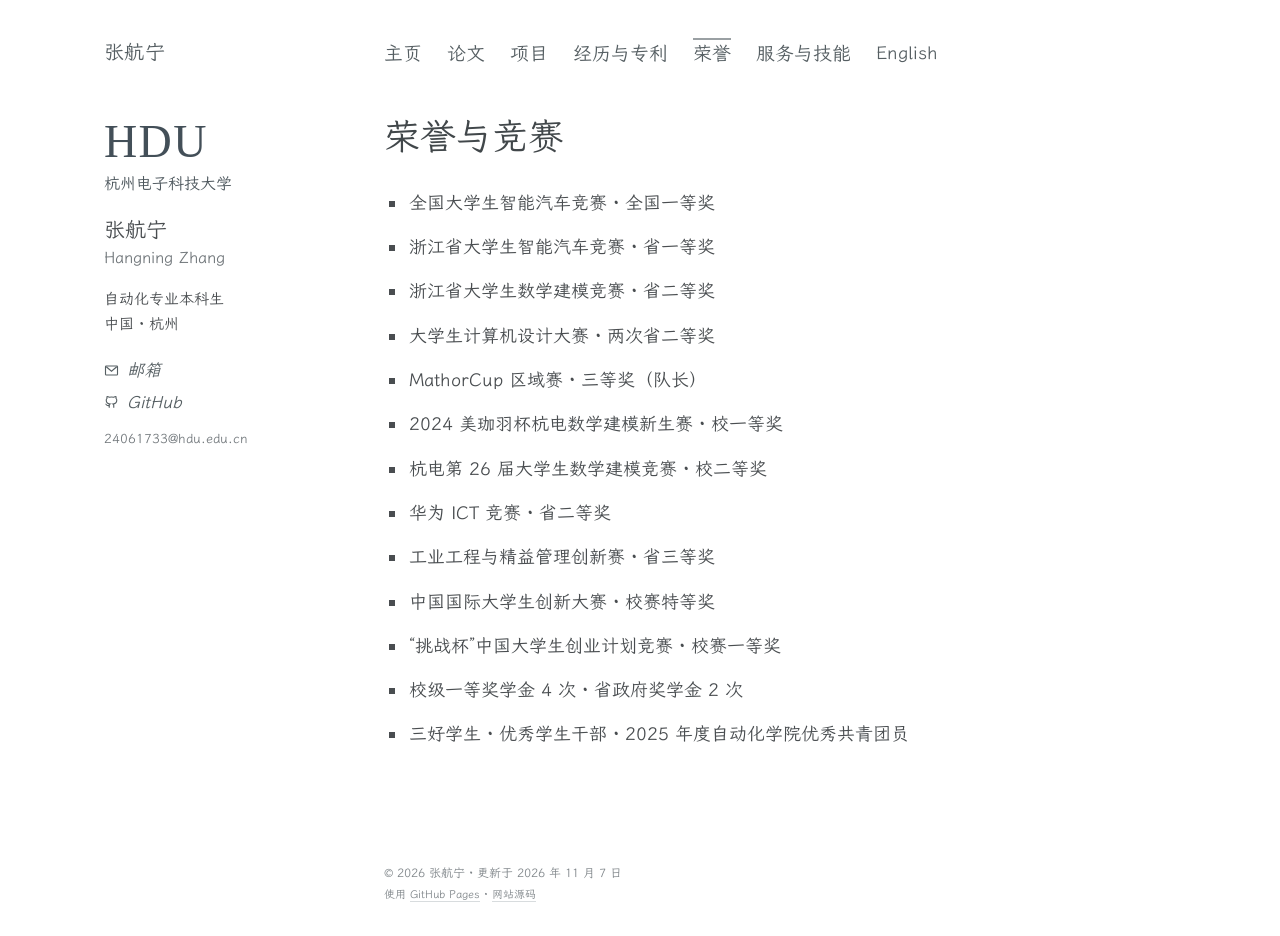
==== awards-zh.html @ 4557b76f "Restyle academic site with handwritten typography and page navigation" ====
<!doctype html>
<html lang="zh-CN">
<head>
  <meta charset="utf-8">
  <meta name="viewport" content="width=device-width, initial-scale=1">
  <meta name="description" content="荣誉与竞赛 · 张航宁 · 杭州电子科技大学">
  <meta name="theme-color" content="#ffffff">
  <title>荣誉与竞赛 – 张航宁</title>
  <link rel="icon" href="./favicon.svg" type="image/svg+xml">
  <link rel="preload" href="./assets/wenkai-subset.woff" as="font" type="font/woff" crossorigin>
  <link rel="stylesheet" href="./styles.css?v=20261107-reference">
  <link rel="alternate" hreflang="en" href="./awards.html">
  <script src="./main.js?v=20261107-reference" defer></script>
</head>
<body data-page="awards">
  <a class="skip" href="#main">跳至正文</a>
  <header class="masthead"><div class="masthead-inner">
    <a class="site-name" href="./zh-cn.html">张航宁</a>
    <nav class="page-nav" aria-label="主导航"><a href="./zh-cn.html">主页</a><a href="./publications-zh.html">论文</a><a href="./projects-zh.html">项目</a><a href="./experience-zh.html">经历与专利</a><a href="./awards-zh.html" aria-current="page">荣誉</a><a href="./services-zh.html">服务与技能</a><a class="language-link" lang="en" href="./awards.html">English</a></nav></div></header>
<div class="page-layout">
  <aside class="profile" aria-label="个人信息">
    <a class="university-mark" href="https://www.hdu.edu.cn/" aria-label="杭州电子科技大学"><span class="university-initials" aria-hidden="true">HDU</span><span class="university-name">杭州电子科技大学</span></a>
    <p class="profile-name">张航宁</p><p class="profile-other-name" lang="en">Hangning Zhang</p>
    <p class="profile-bio">自动化专业本科生<br>中国 · 杭州</p>
    <ul class="profile-links">
      <li><a href="mailto:24061733@hdu.edu.cn"><svg viewBox="0 0 20 20" aria-hidden="true"><rect x="2" y="4" width="16" height="12" rx="1"/><path d="m3 5 7 6 7-6"/></svg>邮箱</a></li>
      <li><a href="https://github.com/zhang-hn-1"><svg viewBox="0 0 20 20" aria-hidden="true"><path d="M7 17v-3c-4 1-4-2-5-2m11 5v-3c0-1-.4-1.6-1-2 3-.3 5-1.5 5-5 0-1-.4-2-1-2.5.2-.7.2-1.5-.2-2.5-1.5 0-2.5.7-3 1a12 12 0 0 0-5.6 0c-.5-.3-1.5-1-3-1-.4 1-.4 1.8-.2 2.5C3.4 5 3 6 3 7c0 3.5 2 4.7 5 5-.6.4-1 1-1 2"/></svg>GitHub</a></li>
    </ul>
    <p class="profile-email">24061733@hdu.edu.cn</p>
  </aside>
  <main id="main"><h1 class="page-title">荣誉与竞赛</h1>
<section id="honors" class="content-section">
      <ul class="honors"><li><span>全国大学生智能汽车竞赛 · 全国一等奖</span></li><li><span>浙江省大学生智能汽车竞赛 · 省一等奖</span></li><li><span>浙江省大学生数学建模竞赛 · 省二等奖</span></li><li><span>大学生计算机设计大赛 · 两次省二等奖</span></li><li><span>MathorCup 区域赛 · 三等奖（队长）</span></li><li><span>2024 美珈羽杯杭电数学建模新生赛 · 校一等奖</span></li><li><span>杭电第 26 届大学生数学建模竞赛 · 校二等奖</span></li><li><span>华为 ICT 竞赛 · 省二等奖</span></li><li><span>工业工程与精益管理创新赛 · 省三等奖</span></li><li><span>中国国际大学生创新大赛 · 校赛特等奖</span></li><li><span>“挑战杯”中国大学生创业计划竞赛 · 校赛一等奖</span></li><li><span>校级一等奖学金 4 次 · 省政府奖学金 2 次</span></li><li><span>三好学生 · 优秀学生干部 · 2025 年度自动化学院优秀共青团员</span></li></ul></section>
</main></div>
<footer class="site-footer"><p>© 2026 张航宁 · 更新于 2026 年 11 月 7 日<br><span>使用 <a href="https://pages.github.com/">GitHub Pages</a> · <a href="https://github.com/zhang-hn-1/zhang-hn-1.github.io">网站源码</a></span></p></footer>
</body>
</html>
---- styles.css ----
@font-face{font-family:AcademicWenKai;src:url('./assets/wenkai-subset.woff') format('woff');font-style:normal;font-weight:400;font-display:swap}
:root{--text:#494d50;--muted:#71777b;--link:#555e62;--line:#eceeef;--font:AcademicWenKai,'LXGW WenKai','Kaiti SC',KaiTi,'Songti SC',STSong,Georgia,serif}
*{box-sizing:border-box}html{scroll-behavior:smooth;scroll-padding-top:26px}body{margin:0;background:#fff;color:var(--text);font:20px/1.65 var(--font);-webkit-font-smoothing:antialiased}a{color:var(--link);text-decoration:none;border-bottom:1px solid #d8dcde;transition:color .15s}a:hover{color:#1f2c36;border-bottom-color:#6b747a}a:focus-visible,summary:focus-visible{outline:2px solid #7c909b;outline-offset:5px}p{margin:0 0 1.45em}strong{font-weight:700;color:#353b3f}::selection{background:#e7edf0}h1,h2,h3{font-family:var(--font);font-weight:400;color:#41474a}h1,h2{font-size:36px;line-height:1.4;margin:0 0 24px}h3{font-size:23px;line-height:1.5;margin:0 0 12px}ul{padding-left:23px;list-style-type:square}li{padding-left:2px;margin:6px 0}.skip{position:fixed;top:-80px;left:20px;z-index:10;background:white;padding:9px}.skip:focus{top:10px}
.masthead-inner{max-width:1120px;margin:0 auto;padding:38px 24px 0;display:grid;grid-template-columns:220px minmax(0,1fr);column-gap:60px;align-items:start}.site-name{font-size:20px;line-height:1.45;border:0;letter-spacing:.02em;white-space:nowrap}.page-nav{display:flex;flex-wrap:wrap;gap:5px 25px;align-items:flex-start;line-height:1.5}.page-nav a{font-size:19px;border:0;white-space:nowrap;padding-top:2px}.page-nav a[aria-current="page"]{border-top:2px solid #9aa0a3;padding-top:0}.page-nav .language-link{font-size:18px}.page-layout{max-width:1120px;margin:0 auto;padding:43px 24px 65px;display:grid;grid-template-columns:220px minmax(0,1fr);column-gap:60px}.profile{align-self:start;position:sticky;top:35px;padding-top:7px;font-size:16px;line-height:1.5}.university-mark{display:inline-flex;flex-direction:column;align-items:flex-start;border:0;margin:0 0 22px;max-width:185px}.university-initials{font:400 46px/1 Georgia,serif;letter-spacing:.03em;color:#434f58;padding-bottom:8px}.university-name{font-size:16px;line-height:1.35;color:#4c565c}.profile-name{font-size:21px;line-height:1.4;margin:0 0 1px}.profile-other-name{font-size:16px;margin:0 0 17px;color:var(--muted)}.profile-bio{font-size:15px;line-height:1.65;margin:0 0 21px}.profile-links{list-style:none;padding:0;margin:0 0 12px}.profile-links li{padding:0;margin:5px 0}.profile-links a{display:inline-flex;align-items:center;gap:8px;border:0;font-size:17px;font-style:italic}.profile-links svg{width:15px;height:15px;fill:none;stroke:currentColor;stroke-width:1.5}.profile-email{font:13px/1.6 var(--font);color:var(--muted);overflow-wrap:anywhere}.page-layout main{min-width:0}.page-title{margin:0 0 25px}.intro{font-size:20px;line-height:1.7;margin-bottom:1.5em}.home-section{border-top:1px solid var(--line);padding-top:31px;margin-top:37px}.home-section h2{margin-bottom:19px}.home-section ul{margin:0}.news-list li{margin:13px 0;line-height:1.7}.news-date{font-weight:700;margin-right:5px;white-space:nowrap}.content-section{margin:0 0 36px;padding:0}.content-section+.content-section{border-top:1px solid var(--line);padding-top:30px}.section-note{font-size:16px;color:var(--muted);line-height:1.7;margin:0 0 30px}.group-heading{font-size:25px;margin:34px 0 24px}.paper{margin:0 0 30px;padding:0 0 28px;border-bottom:1px solid var(--line);scroll-margin-top:25px}.paper h3{overflow-wrap:anywhere}.paper-labels{display:flex;align-items:baseline;gap:12px;flex-wrap:wrap;font-size:15px;margin:0 0 8px}.status{font-size:15px;font-style:italic;display:inline-block;color:#6a7176;margin-right:5px}.status.accepted{color:#55745f}.status.submitted{color:#727b85}.author-role{font-size:14px;color:var(--muted)}.paper .authors{font-size:16px;line-height:1.7;margin:8px 0 5px}.venue{font-size:16px;color:#616b72;margin:4px 0 12px;font-style:italic}.paper-summary{font-size:18px;line-height:1.7;margin:12px 0}.paper-translation{font-size:17px;line-height:1.6;color:var(--muted);margin:5px 0 12px}.project{border-bottom:1px solid var(--line);margin:0 0 29px;padding-bottom:26px}.project-top h3{font-size:25px;margin-bottom:7px}.project-meta{font-size:16px;color:var(--muted);margin:0 0 15px;font-style:italic}.project p:not(.project-meta){font-size:18px;line-height:1.75;margin-bottom:17px}.tags{font-size:14px;color:#838b90;margin-top:10px;line-height:1.8}.tags span+span::before{content:' · ';margin:0 5px}.project-link{font-size:15px;display:inline-block;margin-top:7px}details{margin:15px 0}summary{font-size:16px;cursor:pointer;list-style-position:outside;margin-left:17px;color:#6d777e}summary:hover{color:#303c43}details[open]{padding-bottom:3px}details[open] summary{margin-bottom:10px}details p,.project details p{font-size:17px!important;line-height:1.75!important;color:#656e74;margin:0 0 10px!important}.education-top h3{margin:0 0 6px}.date{font-size:16px;color:var(--muted)}.education p{font-size:18px;margin:10px 0}.education .gpa{font-size:18px}.honors{font-size:18px;line-height:1.85;margin:0}.honors li{margin:11px 0}.service{font-size:18px;line-height:1.8}.skills{border-top:1px solid var(--line);margin-top:26px;padding-top:20px;font-size:18px}.skills p{margin:0 0 15px}.contact{border-top:1px solid var(--line);padding-top:30px;margin-top:35px}.contact p{font-size:18px}.contact>a{font-size:18px;overflow-wrap:anywhere}.site-footer{max-width:1120px;margin:10px auto 0;padding:0 24px 30px 304px}.site-footer p{font-size:12px;line-height:1.8;color:#7f8589;margin:0}.site-footer span{font-size:11px}.site-footer a{color:inherit}.snapshot,.section-index,.number{display:none}
@media(min-width:1450px){.masthead-inner,.page-layout,.site-footer{max-width:1250px}.masthead-inner,.page-layout{grid-template-columns:230px minmax(0,1fr);column-gap:80px}.site-footer{padding-left:334px}}
@media(max-width:1000px){.masthead-inner,.page-layout{grid-template-columns:180px minmax(0,1fr);gap:38px;padding-left:28px;padding-right:28px}.page-nav{gap:4px 18px}.page-nav a{font-size:17px}.site-name{font-size:18px}.site-footer{padding-left:246px;padding-right:28px}.profile-email{font-size:12px}}
@media(max-width:720px){body{font-size:18px}.masthead-inner{display:block;padding:25px 23px 0}.site-name{display:inline-block;font-size:21px;margin-bottom:19px}.page-nav{gap:8px 20px;padding-bottom:17px;border-bottom:1px solid var(--line)}.page-nav a{font-size:17px}.page-nav .language-link{font-size:17px}.page-layout{display:block;padding:24px 23px 42px}.profile{position:static;display:grid;grid-template-columns:minmax(0,1fr) auto;column-gap:22px;padding:0 0 23px;margin-bottom:29px;border-bottom:1px solid var(--line)}.university-mark{grid-row:1 / 5;max-width:160px;margin:0}.university-initials{font-size:35px}.university-name{font-size:15px}.profile-name,.profile-other-name,.profile-email{display:none}.profile-bio{font-size:13px;margin:0 0 5px;line-height:1.55}.profile-links{margin:3px 0 0}.profile-links li{margin:3px 0}.profile-links a{font-size:15px}.page-title,h1,h2{font-size:31px;margin-bottom:23px}.intro{font-size:18px;line-height:1.8}.home-section{margin-top:28px;padding-top:25px}.home-section h2{font-size:29px}.news-list li{font-size:17px}.section-note{font-size:15px}.paper h3,.project-top h3{font-size:21px}.paper-summary,.project p:not(.project-meta),.education p,.service,.honors,.skills{font-size:17px}.paper .authors,.venue,.project-meta{font-size:15px}.paper-translation{font-size:16px}.group-heading{font-size:24px}.site-footer{padding:0 23px 26px}.contact h2{font-size:29px}.contact>a{font-size:16px}details p,.project details p{font-size:16px!important}.paper{padding-bottom:24px;margin-bottom:25px}.tags{font-size:13px}}
@media(prefers-reduced-motion:reduce){html{scroll-behavior:auto}a{transition:none}}
@media print{.masthead,.profile,.skip{display:none}.page-layout{display:block;padding:0;max-width:none}body{font-size:12pt}.site-footer{padding:20px 0}.paper,.project{break-inside:avoid}details>p{display:block!important}a{color:inherit}.page-title{font-size:25pt}}
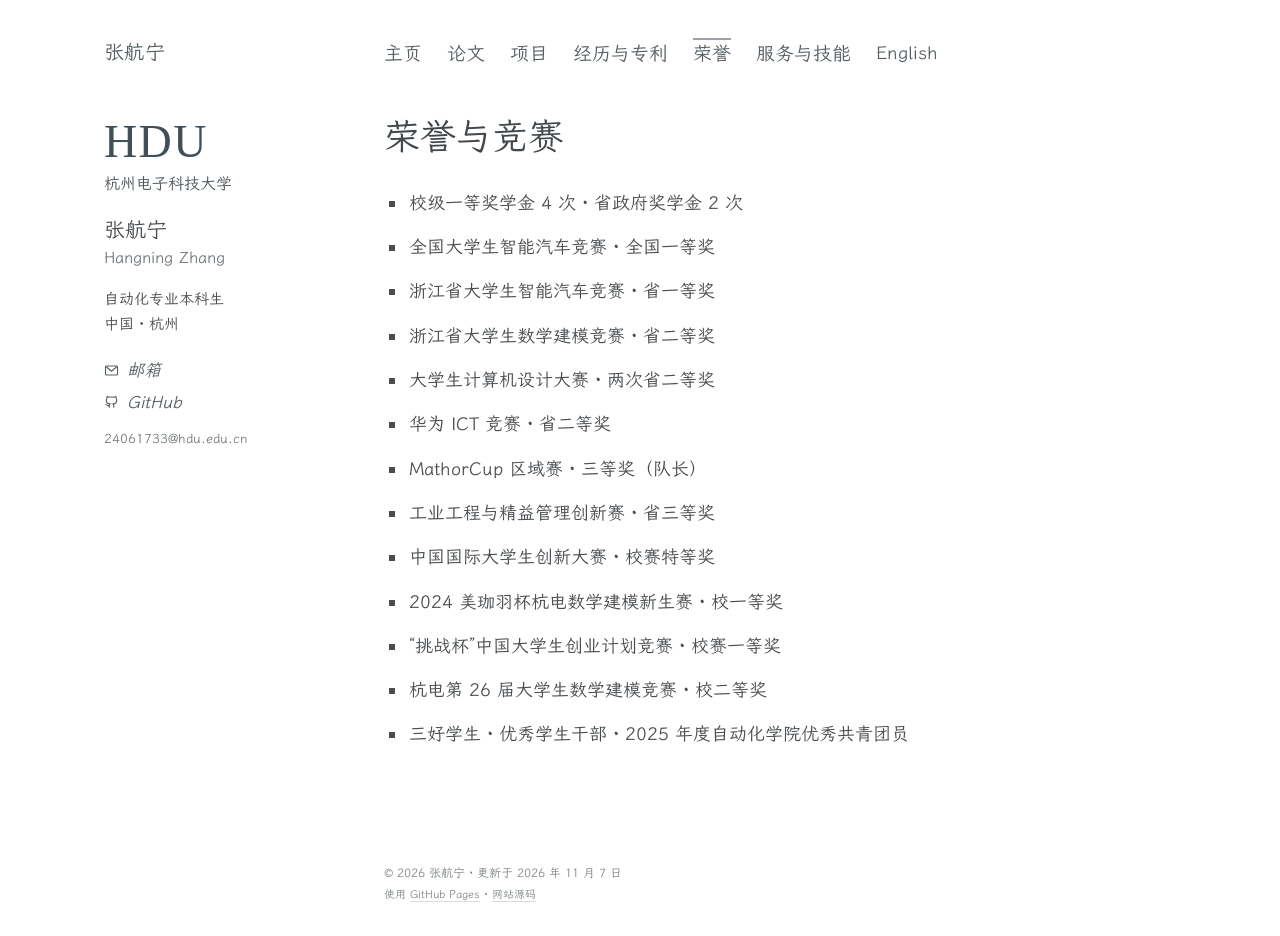
==== commit 89160d89: "Prioritize scholarships and order awards by competition level" ====
--- a/awards-zh.html
+++ b/awards-zh.html
@@ -30,7 +30,21 @@
   </aside>
   <main id="main"><h1 class="page-title">荣誉与竞赛</h1>
 <section id="honors" class="content-section">
-      <ul class="honors"><li><span>全国大学生智能汽车竞赛 · 全国一等奖</span></li><li><span>浙江省大学生智能汽车竞赛 · 省一等奖</span></li><li><span>浙江省大学生数学建模竞赛 · 省二等奖</span></li><li><span>大学生计算机设计大赛 · 两次省二等奖</span></li><li><span>MathorCup 区域赛 · 三等奖（队长）</span></li><li><span>2024 美珈羽杯杭电数学建模新生赛 · 校一等奖</span></li><li><span>杭电第 26 届大学生数学建模竞赛 · 校二等奖</span></li><li><span>华为 ICT 竞赛 · 省二等奖</span></li><li><span>工业工程与精益管理创新赛 · 省三等奖</span></li><li><span>中国国际大学生创新大赛 · 校赛特等奖</span></li><li><span>“挑战杯”中国大学生创业计划竞赛 · 校赛一等奖</span></li><li><span>校级一等奖学金 4 次 · 省政府奖学金 2 次</span></li><li><span>三好学生 · 优秀学生干部 · 2025 年度自动化学院优秀共青团员</span></li></ul></section>
+      <ul class="honors">
+<li><span>校级一等奖学金 4 次 · 省政府奖学金 2 次</span></li>
+<li><span>全国大学生智能汽车竞赛 · 全国一等奖</span></li>
+<li><span>浙江省大学生智能汽车竞赛 · 省一等奖</span></li>
+<li><span>浙江省大学生数学建模竞赛 · 省二等奖</span></li>
+<li><span>大学生计算机设计大赛 · 两次省二等奖</span></li>
+<li><span>华为 ICT 竞赛 · 省二等奖</span></li>
+<li><span>MathorCup 区域赛 · 三等奖（队长）</span></li>
+<li><span>工业工程与精益管理创新赛 · 省三等奖</span></li>
+<li><span>中国国际大学生创新大赛 · 校赛特等奖</span></li>
+<li><span>2024 美珈羽杯杭电数学建模新生赛 · 校一等奖</span></li>
+<li><span>“挑战杯”中国大学生创业计划竞赛 · 校赛一等奖</span></li>
+<li><span>杭电第 26 届大学生数学建模竞赛 · 校二等奖</span></li>
+<li><span>三好学生 · 优秀学生干部 · 2025 年度自动化学院优秀共青团员</span></li>
+</ul></section>
 </main></div>
 <footer class="site-footer"><p>© 2026 张航宁 · 更新于 2026 年 11 月 7 日<br><span>使用 <a href="https://pages.github.com/">GitHub Pages</a> · <a href="https://github.com/zhang-hn-1/zhang-hn-1.github.io">网站源码</a></span></p></footer>
 </body>
